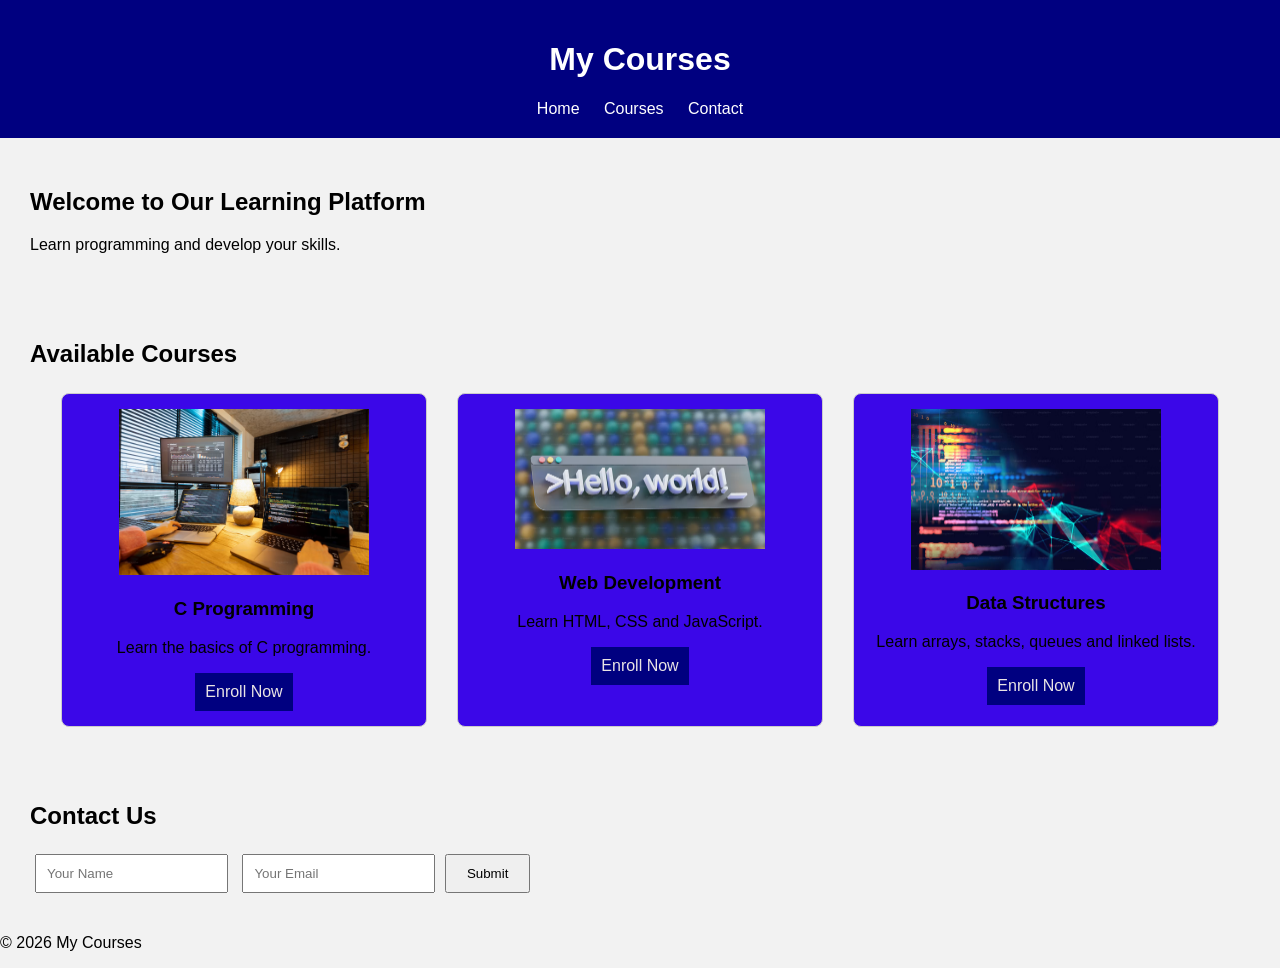
==== index.html @ d66ea15a "Initial responsive page" ====
<!DOCTYPE html>
<html lang="en">
<head>
    <meta charset="UTF-8">
    <meta name="viewport" content="width=device-width, initial-scale=1.0">
    <title>Course Website</title>
    <link rel="stylesheet" href="style.css">
</head>
<body>

    <header>
        <h1>My Courses</h1>
        <nav>
            <a href="#home">Home</a>
            <a href="#courses">Courses</a>
            <a href="#contact">Contact</a>
        </nav>
    </header>

    <section id="home">
        <h2>Welcome to Our Learning Platform</h2>
        <p>Learn programming and develop your skills.</p>
    </section>

    <section id="courses">
        <h2>Available Courses</h2>

        <div class="container">
            <div class="card">
                <img src="c.jpg" alt="C Programming">
                <h3>C Programming</h3>
                <p>Learn the basics of C programming.</p>
                <a href="#contact">Enroll Now</a>
            </div>

            <div class="card">
                <img src="web.jpg" alt="Web Development">
                <h3>Web Development</h3>
                <p>Learn HTML, CSS and JavaScript.</p>
                <a href="#contact">Enroll Now</a>
            </div>

            <div class="card">
                <img src="dsa.jpg" alt="Data Structures">
                <h3>Data Structures</h3>
                <p>Learn arrays, stacks, queues and linked lists.</p>
                <a href="#contact">Enroll Now</a>
            </div>
        </div>
    </section>

    <section id="contact">
        <h2>Contact Us</h2>
        <form>
            <input type="text" placeholder="Your Name" required>
            <input type="email" placeholder="Your Email" required>
            <button type="submit">Submit</button>
        </form>
    </section>

    <footer>
        <p>&copy; 2026 My Courses</p>
    </footer>

</body>
</html>
---- style.css ----
/* Element selector */
* {
    box-sizing: border-box;
}

body {
    margin: 0;
    font-family: Arial, sans-serif;
    background: #f2f2f2;
}

header {
    background: navy;
    color: white;
    padding: 20px;
    text-align: center;
}

nav a {
    color: white;
    margin: 10px;
    text-decoration: none;
}

/* Pseudo-class selectors */
nav a:hover {
    color: yellow;
}

input:focus {
    outline: 2px solid blue;
}

/* Sections */
section {
    padding: 20px;
    margin: 10px;
}

/* Flexbox layout */
.container {
    display: flex;
    flex-wrap: wrap;
    justify-content: center;
    gap: 20px;
}

/* Class selector */
.card {
    background: rgb(59, 7, 232);
    border: 1px solid #ccc;
    padding: 15px;
    margin: 5px;
    width: 30%;
    border-radius: 8px;
    text-align: center;
}

/* Responsive images */
.card img {
    width: 100%;
    max-width: 250px;
    height: auto;
}

/* Card link */
.card a {
    display: inline-block;
    background: navy;
    color: rgb(233, 228, 228);
    padding: 10px;
    text-decoration: none;
}

.card a:hover {
    background: rgb(106, 115, 106);
}

input {
    padding: 10px;
    margin: 5px;
    max-width: 100%;
}

button {
    padding: 10px 20px;
    cursor: pointer;
}

/* Responsive design */
@media (max-width: 600px) {
    header {
        padding: 10px;
    }

    nav a {
        display: inline-block;
        margin: 5px;
    }

    .container {
        flex-direction: column;
    }

    .card {
        width: 100%;
        margin: 5px 0;
    }
}
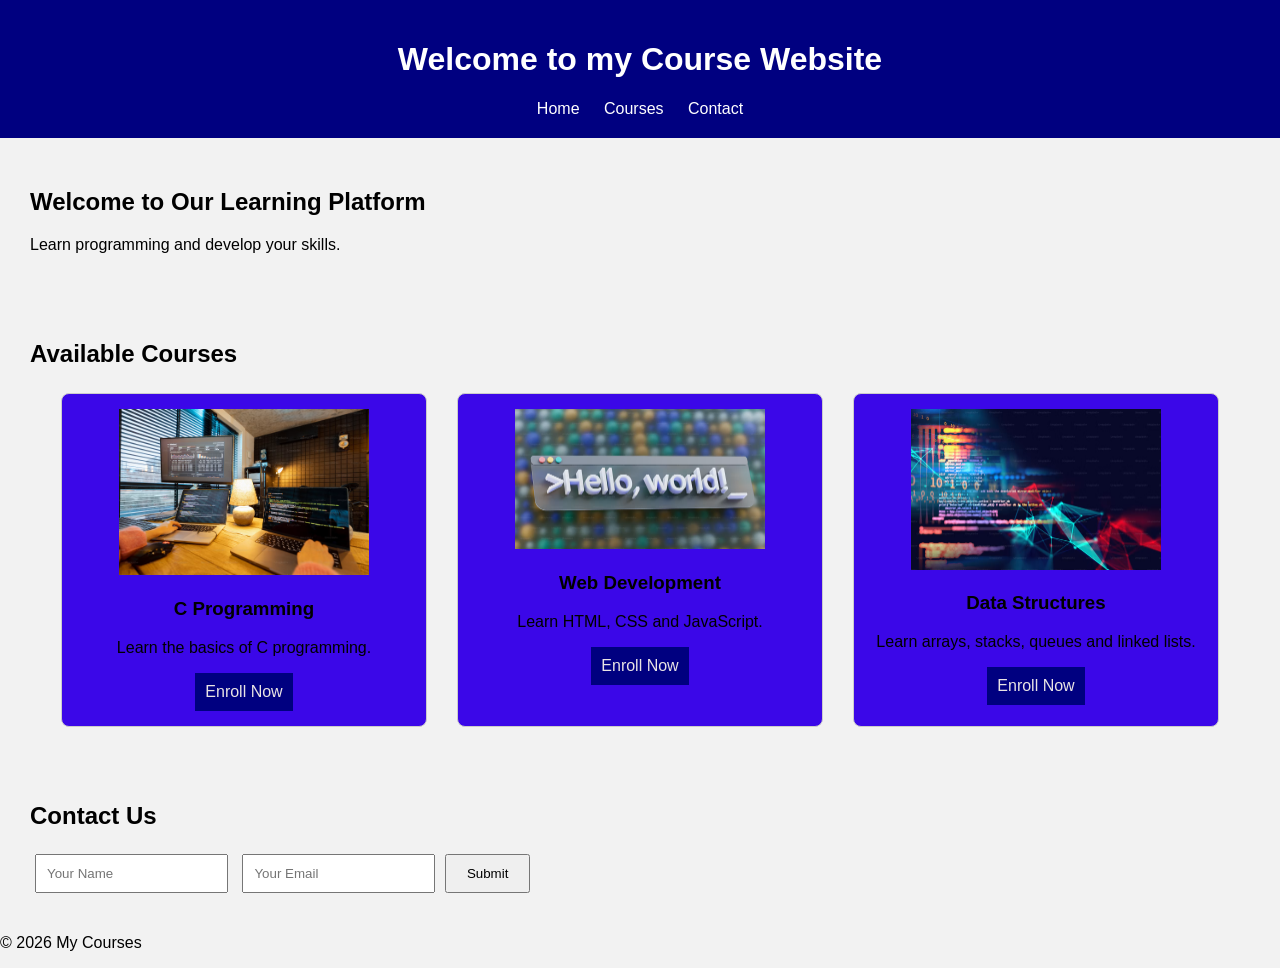
==== commit 9f3d0643: "updated course webpage heading" ====
--- a/index.html
+++ b/index.html
@@ -10,7 +10,7 @@
 <body>
 
     <header>
-        <h1>My Courses</h1>
+        <h1>Welcome to my Course Website</h1>
         <nav>
             <a href="#home">Home</a>
             <a href="#courses">Courses</a>
